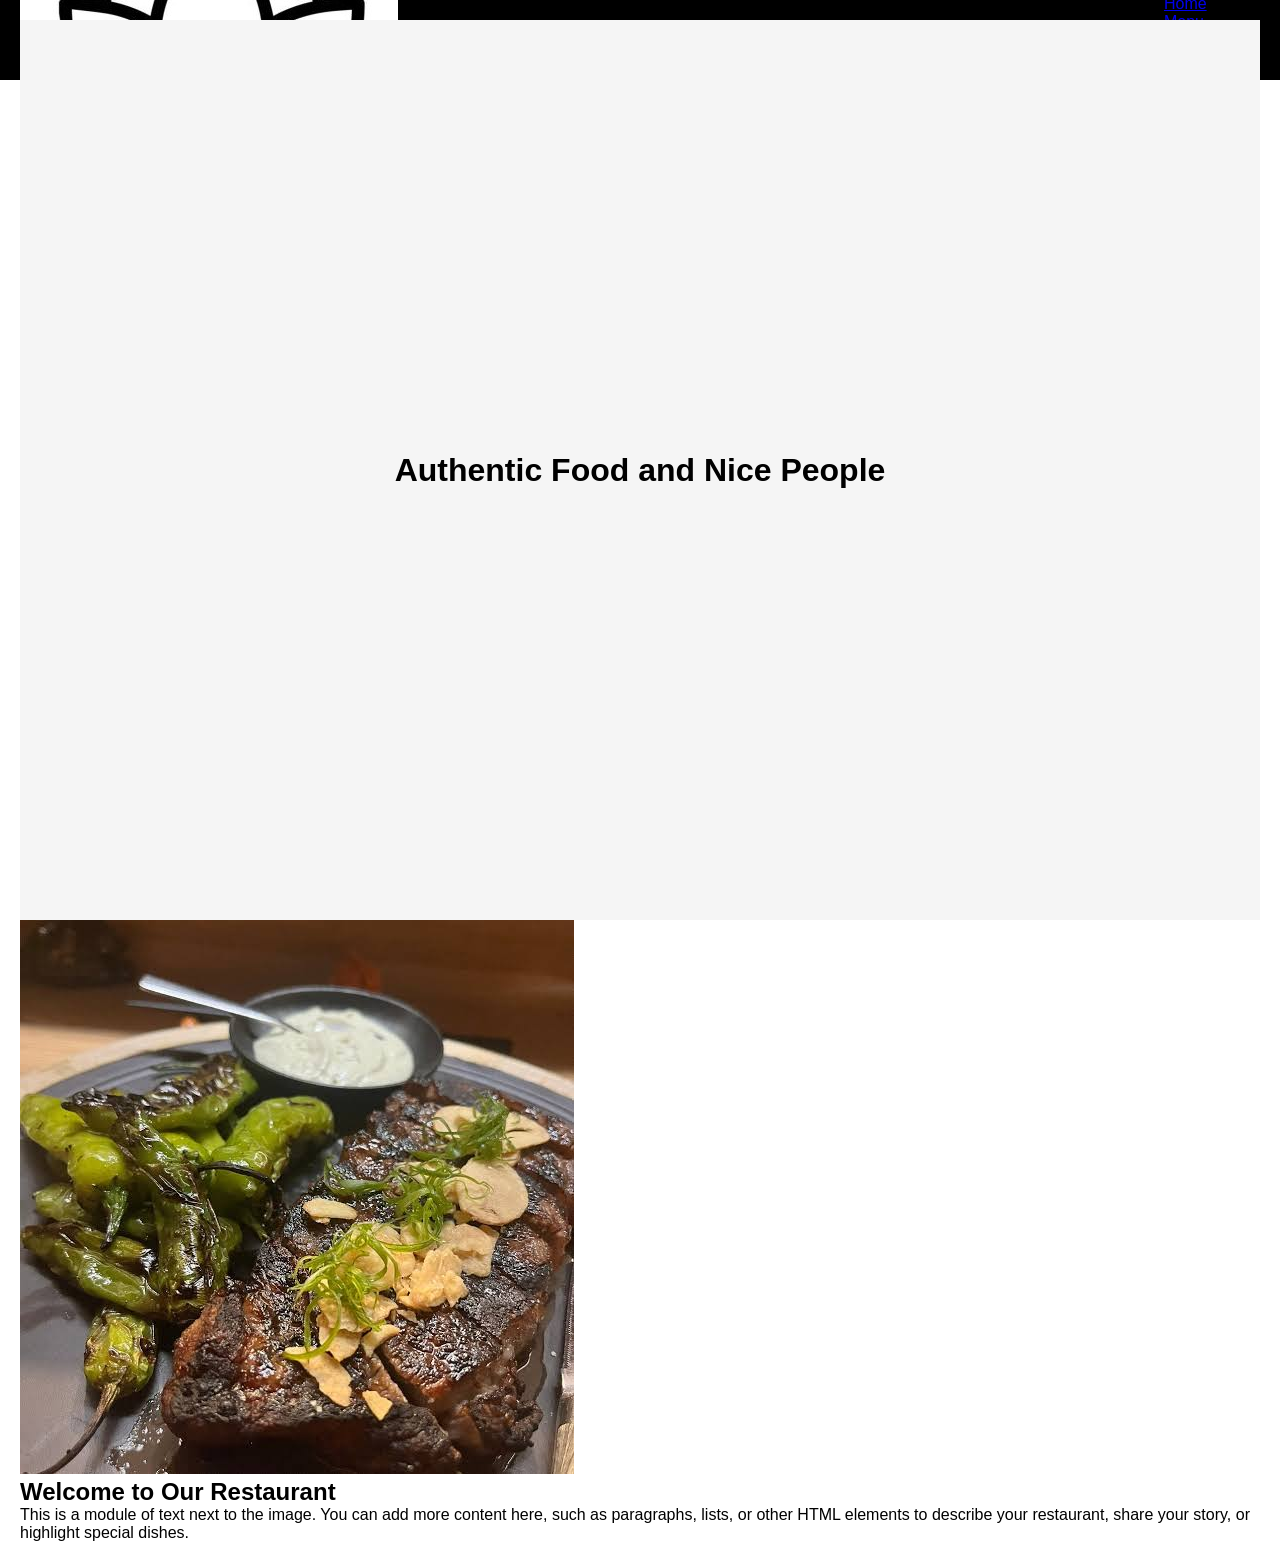
==== index.html @ 60e3fdde "first commit" ====
<!DOCTYPE html>
<html lang="en">
<head>
    <meta charset="UTF-8">
    <meta name="viewport" content="width=device-width, initial-scale=1.0">
    <title>Ezo Kitchen and Sushi Bar Hub</title>
</head>
<body>
    <!--link to stylesheet for css!-->
<link rel="stylesheet" href="style.css">

    <!-- Navigation Bar -->
<div class="navbar">
    <div class="logo">
        <img src="logo.jpg" alt="Restaurant Logo">
    </div>
    
    <ul>
        <li><a href="#home">Home</a></li>
        <li><a href="#menu">Menu</a></li>
        <li><a href="#reservation">Reservation</a></li>
        <li><a href="#about">About</a></li>
        <li><a href="#business info">Business Info</a></li>
    </ul>
</div>

<!-- Hero Section -->
<div class="hero-section">
    <h1>Authentic Food and Nice People</h1>
</div>

<!-- Content Section -->
<div class="content">
    <div class="image-box">
        <img src="food-image.jpg" alt="Delicious food">
    </div>

    <div class="text-module">
        <h2>Welcome to Our Restaurant</h2>
        <p>This is a module of text next to the image. You can add more content here, such as paragraphs, lists, or other HTML elements to describe your restaurant, share your story, or highlight special dishes.</p>
    </div>
</div>

</body>
</html>
---- style.css ----
/* Basic Reset - removes default browser spacing */
* {
    margin: 0;
    padding: 0;
    box-sizing: border-box;
}
body{
    font-family: Arial, sans-serif;
    background-color: #fff;
    padding: 20px;
}
.hero-section {
    position: relative;
    width: 100%;
    height: 100vh;
    background-color: #f5f5f5;
    display: flex;
    align-items: center;
    justify-content: center;
}
.navbar {
    position: absolute;
    top: 0;
    left: 0;
    width: 100%;
    height: 80px;
    background-color: #000000;
    display: flex;
    align-items: center;
    justify-content: space-between;
    padding: 0 20px;
}

.logo {
    color: #fff;
    font-size: 24px;
    font-weight: bold;
}
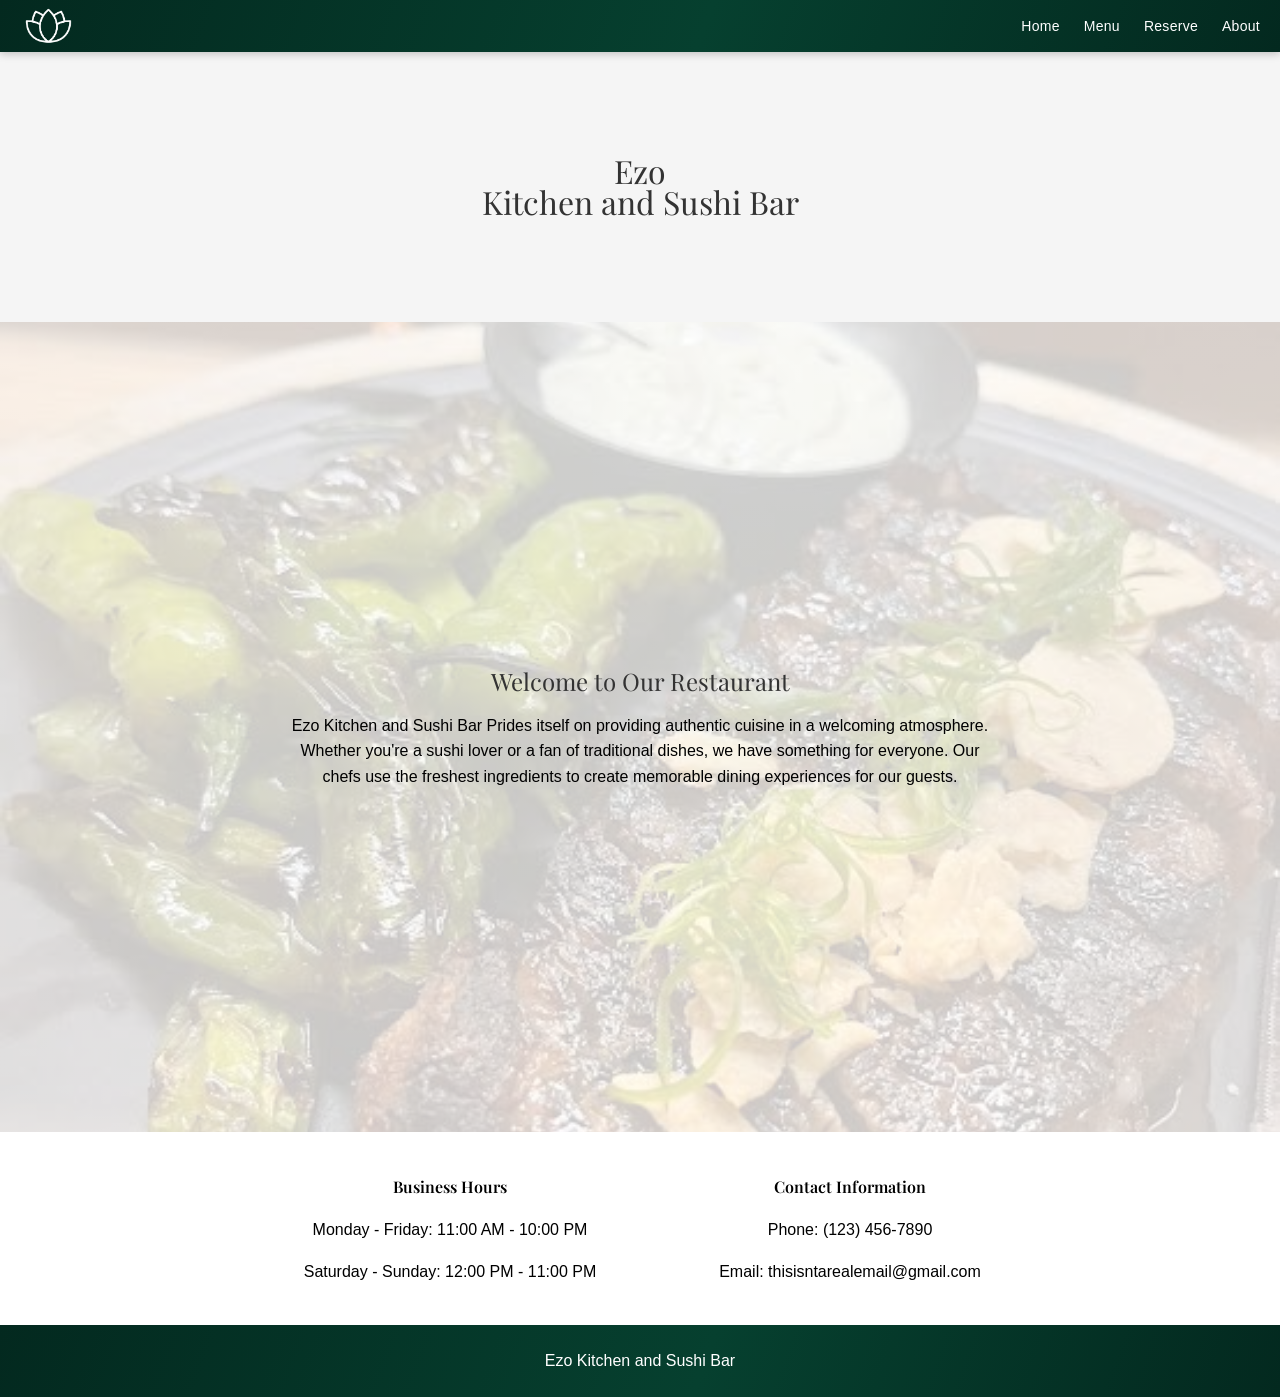
==== commit b7f89af3: "the whole homepage is complete!" ====
--- a/index.html
+++ b/index.html
@@ -4,42 +4,66 @@
     <meta charset="UTF-8">
     <meta name="viewport" content="width=device-width, initial-scale=1.0">
     <title>Ezo Kitchen and Sushi Bar Hub</title>
+    <link rel="preconnect" href="https://fonts.googleapis.com">
+    <link rel="preconnect" href="https://fonts.gstatic.com" crossorigin>
+    <link href="https://fonts.googleapis.com/css2?family=Playfair+Display:wght@400;500;600;700&display=swap" rel="stylesheet">
+    <link rel="stylesheet" href="style.css">
 </head>
 <body>
-    <!--link to stylesheet for css!-->
-<link rel="stylesheet" href="style.css">
-
     <!-- Navigation Bar -->
 <div class="navbar">
     <div class="logo">
-        <img src="logo.jpg" alt="Restaurant Logo">
+        <a href="index.html" aria-label="Ezo Kitchen and Sushi Bar home">
+            <img src="lotus_logo_white.png" alt="Restaurant Logo">
+        </a>
     </div>
-    
+
     <ul>
-        <li><a href="#home">Home</a></li>
-        <li><a href="#menu">Menu</a></li>
-        <li><a href="#reservation">Reservation</a></li>
-        <li><a href="#about">About</a></li>
-        <li><a href="#business info">Business Info</a></li>
+        <li><a href="index.html">Home</a></li>
+        <li><a href="menu.html">Menu</a></li>
+        <li><a href="reserve.html">Reserve</a></li>
+        <li><a href="about.html">About</a></li>
     </ul>
 </div>
 
 <!-- Hero Section -->
-<div class="hero-section">
-    <h1>Authentic Food and Nice People</h1>
+<div class="hero-section" id="home">
+    <div class="hero-title-group">
+        <h1>Ezo</h1>
+        <h1>Kitchen and Sushi Bar</h1>
+    </div>
 </div>
 
 <!-- Content Section -->
-<div class="content">
-    <div class="image-box">
-        <img src="food-image.jpg" alt="Delicious food">
-    </div>
-
-    <div class="text-module">
+<div class="content" id="menu">
+    <div class="text-module" id="about">
         <h2>Welcome to Our Restaurant</h2>
-        <p>This is a module of text next to the image. You can add more content here, such as paragraphs, lists, or other HTML elements to describe your restaurant, share your story, or highlight special dishes.</p>
+        <p>Ezo Kitchen and Sushi Bar Prides itself on providing authentic cuisine in a welcoming atmosphere.
+            Whether you're a sushi lover or a fan of traditional dishes, we have something for everyone. Our chefs use the freshest ingredients to create memorable dining experiences for our guests.
+        </p>
     </div>
 </div>
 
+<div id="reserve"></div>
+
+<table id="info">
+    <tr>
+        <th>Business Hours</th>
+        <th>Contact Information</th>
+    </tr>
+
+    <tr>
+        <td>Monday - Friday: 11:00 AM - 10:00 PM</td>
+        <td>Phone: (123) 456-7890</td>
+    </tr>
+    <tr>
+        <td>Saturday - Sunday: 12:00 PM - 11:00 PM</td>
+        <td>Email: thisisntarealemail@gmail.com</td>
+    </tr>
+</table>
+
+<footer class="site-footer">
+    <p>Ezo Kitchen and Sushi Bar</p>
+</footer>
 </body>
 </html>
--- a/style.css
+++ b/style.css
@@ -8,32 +8,162 @@
 body{
     font-family: Arial, sans-serif;
     background-color: #fff;
-    padding: 20px;
+    padding: 0;
+    margin: 0;
 }
 .hero-section {
     position: relative;
     width: 100%;
-    height: 100vh;
+    height: 30vh;
+    min-height: 220px;
     background-color: #f5f5f5;
     display: flex;
     align-items: center;
     justify-content: center;
+    margin-top: 0;
+}
+
+.hero-title-group {
+    display: flex;
+    flex-direction: column;
+    align-items: center;
+    gap: 0.1em;
+}
+
+.hero-title-group h1 {
+    margin: 0;
+    line-height: 0.9;
 }
 .navbar {
-    position: absolute;
+    position: sticky;
     top: 0;
     left: 0;
     width: 100%;
-    height: 80px;
-    background-color: #000000;
+    height: 52px;
+    background: linear-gradient(110deg, #03291f, #06402f 55%, #03291f);
+    box-shadow: 0 2px 8px rgba(0, 0, 0, 0.22);
     display: flex;
     align-items: center;
     justify-content: space-between;
     padding: 0 20px;
+    z-index: 10;
+    box-sizing: border-box;
+}
+
+.navbar ul {
+    display: flex;
+    align-items: center;
+    gap: 24px;
+    list-style: none;
+    margin: 0;
+    padding: 0;
+    height: 100%;
+}
+
+.navbar li {
+    display: flex;
+    align-items: center;
+    height: 100%;
+}
+
+.navbar a {
+    display: inline-flex;
+    align-items: center;
+    justify-content: center;
+    color: #fff;
+    text-decoration: none;
+    font-size: 14px;
+    line-height: 1;
+    letter-spacing: 0.02em;
+    padding: 10px 0;
+    min-height: 100%;
+}
+
+.navbar a:hover,
+.navbar a:focus,
+.navbar a:active {
+    color: #e8d6a5;
+    text-decoration: underline;
+    outline: none;
 }
 
 .logo {
-    color: #fff;
-    font-size: 24px;
-    font-weight: bold;
+    display: flex;
+    align-items: center;
+    justify-content: center;
+    height: 100%;
 }
+
+.logo img {
+    display: block;
+    max-height: 44px;
+    width: auto;
+    object-fit: contain;
+}
+h1,
+h2,
+h3,
+h4,
+h5,
+h6 {
+    font-family: "Playfair Display", Georgia, serif;
+    font-weight: 400;
+    color: #333;
+}
+
+h1 {
+    text-align: center;
+}
+.content {
+    display: flex;
+    align-items: center;
+    justify-content: center;
+    min-height: 90vh;
+    padding: 48px 24px;
+    background:
+        linear-gradient(rgba(255, 255, 255, 0.78), rgba(255, 255, 255, 0.78)),
+        url("food-image.jpg") center / cover no-repeat;
+}
+
+.text-module {
+    max-width: 720px;
+    text-align: center;
+}
+
+.text-module h2 {
+    margin-bottom: 16px;
+}
+
+.text-module p {
+    line-height: 1.6;
+}
+
+table {
+    width: calc(100% - 48px);
+    max-width: 800px;
+    margin: 32px auto;
+    border-collapse: collapse;
+}
+
+th,
+td {
+    padding: 12px 16px;
+    text-align: center;
+}
+
+th {
+    font-family: "Playfair Display", Georgia, serif;
+    font-weight: 600;
+}
+
+.site-footer {
+    display: flex;
+    align-items: center;
+    justify-content: center;
+    width: 100%;
+    min-height: 72px;
+    background: linear-gradient(110deg, #03291f, #06402f 55%, #03291f);
+    color: #ffffff;
+    text-align: center;
+    padding: 20px;
+}
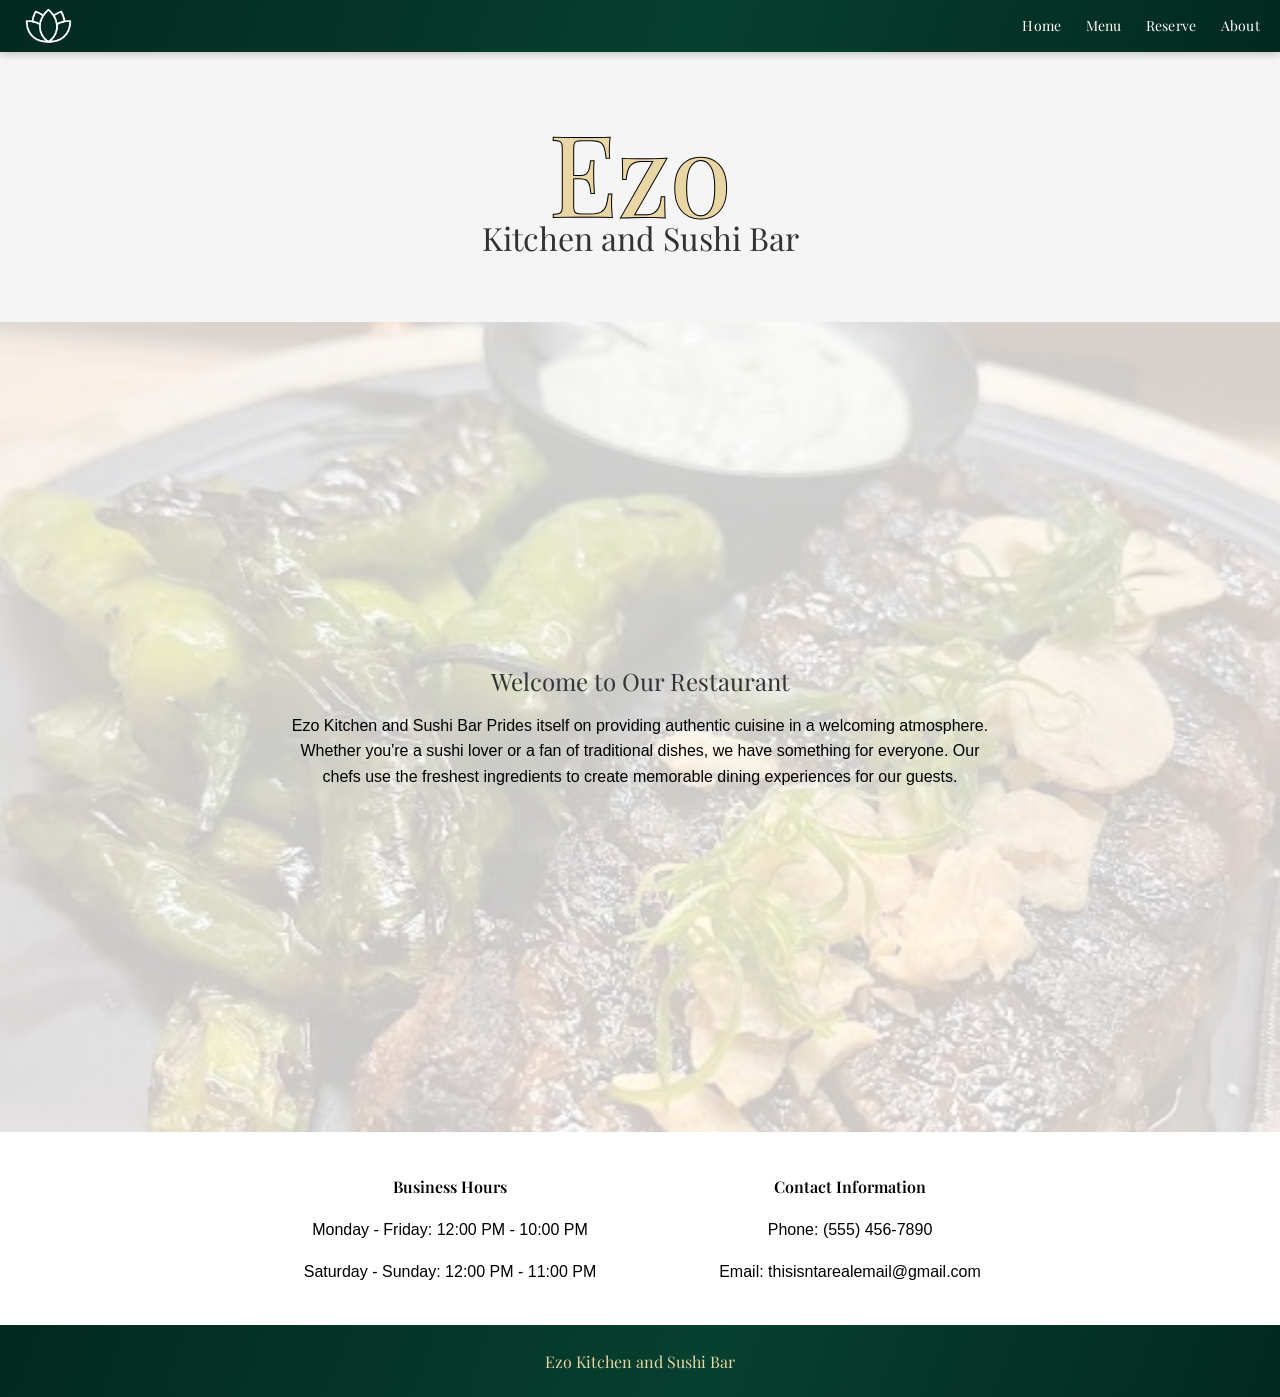
==== commit 248dd8c6: "Made all the other pages!" ====
--- a/index.html
+++ b/index.html
@@ -53,8 +53,8 @@
     </tr>
 
     <tr>
-        <td>Monday - Friday: 11:00 AM - 10:00 PM</td>
-        <td>Phone: (123) 456-7890</td>
+        <td>Monday - Friday: 12:00 PM - 10:00 PM</td>
+        <td>Phone: (555) 456-7890</td>
     </tr>
     <tr>
         <td>Saturday - Sunday: 12:00 PM - 11:00 PM</td>
--- a/style.css
+++ b/style.css
@@ -33,6 +33,13 @@
 .hero-title-group h1 {
     margin: 0;
     line-height: 0.9;
+}
+
+.hero-title-group h1:first-child {
+    font-size: clamp(4rem, 9vw, 7rem);
+    color: #e8d6a5;
+    -webkit-text-stroke: 2px #000;
+    paint-order: stroke fill;
 }
 .navbar {
     position: sticky;
@@ -70,6 +77,7 @@
     display: inline-flex;
     align-items: center;
     justify-content: center;
+    font-family: "Playfair Display", Georgia, serif;
     color: #fff;
     text-decoration: none;
     font-size: 14px;
@@ -138,6 +146,338 @@
     line-height: 1.6;
 }
 
+.menu-page {
+    max-width: 1200px;
+    margin: 0 auto;
+    padding: 48px 24px 72px;
+}
+
+.menu-heading {
+    margin-bottom: 48px;
+    text-align: center;
+}
+
+.menu-heading h1 {
+    margin-bottom: 8px;
+    font-size: clamp(2.5rem, 5vw, 4rem);
+}
+
+.menu-heading p,
+.menu-item p,
+.menu-note {
+    color: #555;
+    line-height: 1.6;
+}
+
+.menu-category {
+    margin-bottom: 48px;
+}
+
+.menu-category > h2 {
+    margin-bottom: 20px;
+    padding-bottom: 10px;
+    border-bottom: 1px solid #d6dfd8;
+    color: #06402f;
+    font-size: 2rem;
+    text-align: center;
+}
+
+.menu-note {
+    margin: -8px 0 20px;
+    text-align: center;
+    font-style: italic;
+}
+
+.menu-grid {
+    display: grid;
+    grid-template-columns: repeat(auto-fit, minmax(min(100%, 240px), 1fr));
+    gap: 16px;
+}
+
+.menu-item {
+    padding: 20px;
+    border: 1px solid #e1e6e2;
+    border-radius: 6px;
+    background-color: #fff;
+}
+
+.menu-item h3,
+.menu-item h4 {
+    margin-bottom: 8px;
+    color: #183d2e;
+    font-size: 1.15rem;
+}
+
+.menu-subheading {
+    margin: 28px 0 16px;
+    color: #06402f;
+    font-size: 1.5rem;
+    text-align: center;
+}
+
+.menu-beer-list {
+    display: flex;
+    flex-wrap: wrap;
+    justify-content: center;
+    gap: 12px;
+    list-style: none;
+}
+
+.menu-beer-list li {
+    padding: 10px 18px;
+    border: 1px solid #e1e6e2;
+    border-radius: 4px;
+    background-color: #fff;
+}
+
+.info-page {
+    max-width: 1100px;
+    margin: 0 auto;
+    padding: 72px 24px 96px;
+}
+
+.info-heading {
+    margin-bottom: 52px;
+    text-align: center;
+}
+
+.info-heading h1 {
+    margin-bottom: 8px;
+    font-size: clamp(2.5rem, 5vw, 4rem);
+}
+
+.info-heading p,
+.info-card p {
+    color: #555;
+    line-height: 1.6;
+}
+
+.info-grid {
+    display: grid;
+    grid-template-columns: repeat(auto-fit, minmax(min(100%, 260px), 1fr));
+    gap: 24px;
+}
+
+.info-card {
+    display: flex;
+    flex-direction: column;
+    align-items: center;
+    min-height: 260px;
+    padding: 32px 26px;
+    border: 1px solid #e1e6e2;
+    border-radius: 6px;
+    background-color: #fbfcfb;
+    text-align: center;
+}
+
+.info-icon {
+    width: 40px;
+    height: 40px;
+    margin-bottom: 4px;
+    fill: none;
+    stroke: #e8d6a5;
+    stroke-linecap: round;
+    stroke-linejoin: round;
+    stroke-width: 1.7;
+}
+
+.info-card h2 {
+    margin-bottom: 8px;
+    color: #06402f;
+    font-size: 1.5rem;
+}
+
+.info-card p + p {
+    margin-top: 6px;
+}
+
+.info-card a {
+    color: #06402f;
+}
+
+.info-note {
+    margin-top: 8px;
+    font-size: 0.9rem;
+    font-style: italic;
+}
+
+.reserve-page {
+    max-width: 720px;
+    margin: 0 auto;
+    padding: 56px 24px 80px;
+    text-align: center;
+}
+
+.reserve-page > h1 {
+    margin-bottom: 8px;
+    font-size: clamp(2.5rem, 5vw, 4rem);
+}
+
+.reserve-intro {
+    margin-bottom: 28px;
+    color: #555;
+}
+
+.reservation-calendar {
+    padding: 24px;
+    border: 1px solid #e1e6e2;
+    border-radius: 8px;
+    background-color: #fbfcfb;
+    box-shadow: 0 8px 24px rgba(3, 41, 31, 0.08);
+}
+
+.calendar-header {
+    display: flex;
+    align-items: center;
+    justify-content: space-between;
+    margin-bottom: 20px;
+}
+
+.calendar-header h2 {
+    color: #06402f;
+    font-size: 1.5rem;
+}
+
+.calendar-nav {
+    width: 40px;
+    height: 40px;
+    border: 1px solid #d6dfd8;
+    border-radius: 50%;
+    background-color: #fff;
+    color: #06402f;
+    font-size: 1.75rem;
+    line-height: 1;
+    cursor: pointer;
+}
+
+.calendar-nav:hover:not(:disabled),
+.calendar-day:hover:not(:disabled) {
+    background-color: #e8f0eb;
+}
+
+.calendar-nav:focus-visible,
+.calendar-day:focus-visible {
+    outline: 3px solid #b89a56;
+    outline-offset: 2px;
+}
+
+.calendar-nav:disabled {
+    cursor: not-allowed;
+    opacity: 0.4;
+}
+
+.calendar-grid {
+    display: grid;
+    grid-template-columns: repeat(7, minmax(0, 1fr));
+    gap: 8px;
+}
+
+.calendar-weekdays {
+    margin-bottom: 8px;
+    color: #52665a;
+    font-size: 0.85rem;
+    font-weight: 700;
+}
+
+.calendar-weekdays span {
+    padding: 8px 0;
+}
+
+.calendar-day {
+    min-height: 42px;
+    border: 1px solid #e1e6e2;
+    border-radius: 5px;
+    background-color: #fff;
+    color: #263a2e;
+    font: inherit;
+    cursor: pointer;
+}
+
+.calendar-day:disabled {
+    border-color: transparent;
+    background-color: transparent;
+    color: #b7beb9;
+    cursor: not-allowed;
+}
+
+.calendar-day.is-selected {
+    border-color: #06402f;
+    background-color: #06402f;
+    color: #fff;
+}
+
+.selected-date {
+    min-height: 24px;
+    margin-top: 20px;
+    color: #06402f;
+    font-weight: 700;
+}
+
+.reservation-time {
+    display: flex;
+    flex-direction: column;
+    align-items: center;
+    gap: 12px;
+    margin-top: 24px;
+    padding: 24px;
+    border: 1px solid #e1e6e2;
+    border-radius: 8px;
+    background-color: #fbfcfb;
+}
+
+.reservation-time h2 {
+    margin-bottom: 4px;
+    color: #06402f;
+    font-size: 1.5rem;
+}
+
+.reservation-time label {
+    color: #52665a;
+    font-weight: 700;
+}
+
+.reservation-time select {
+    width: 100%;
+    max-width: 360px;
+    min-height: 44px;
+    padding: 8px 12px;
+    border: 1px solid #b9c8bd;
+    border-radius: 5px;
+    background-color: #fff;
+    color: #263a2e;
+    font: inherit;
+}
+
+.reservation-time select:focus-visible,
+.reservation-submit:focus-visible {
+    outline: 3px solid #b89a56;
+    outline-offset: 2px;
+}
+
+.reservation-submit {
+    min-height: 44px;
+    margin-top: 4px;
+    padding: 10px 24px;
+    border: 0;
+    border-radius: 5px;
+    background-color: #06402f;
+    color: #fff;
+    font: inherit;
+    font-weight: 700;
+    cursor: pointer;
+}
+
+.reservation-submit:hover {
+    background-color: #03291f;
+}
+
+.reservation-status {
+    min-height: 24px;
+    margin-top: 16px;
+    color: #06402f;
+    font-weight: 700;
+}
+
 table {
     width: calc(100% - 48px);
     max-width: 800px;
@@ -163,7 +503,8 @@
     width: 100%;
     min-height: 72px;
     background: linear-gradient(110deg, #03291f, #06402f 55%, #03291f);
-    color: #ffffff;
+    color: #e8d6a5;
     text-align: center;
     padding: 20px;
+    font-family: "Playfair Display", Georgia, serif;
 }
